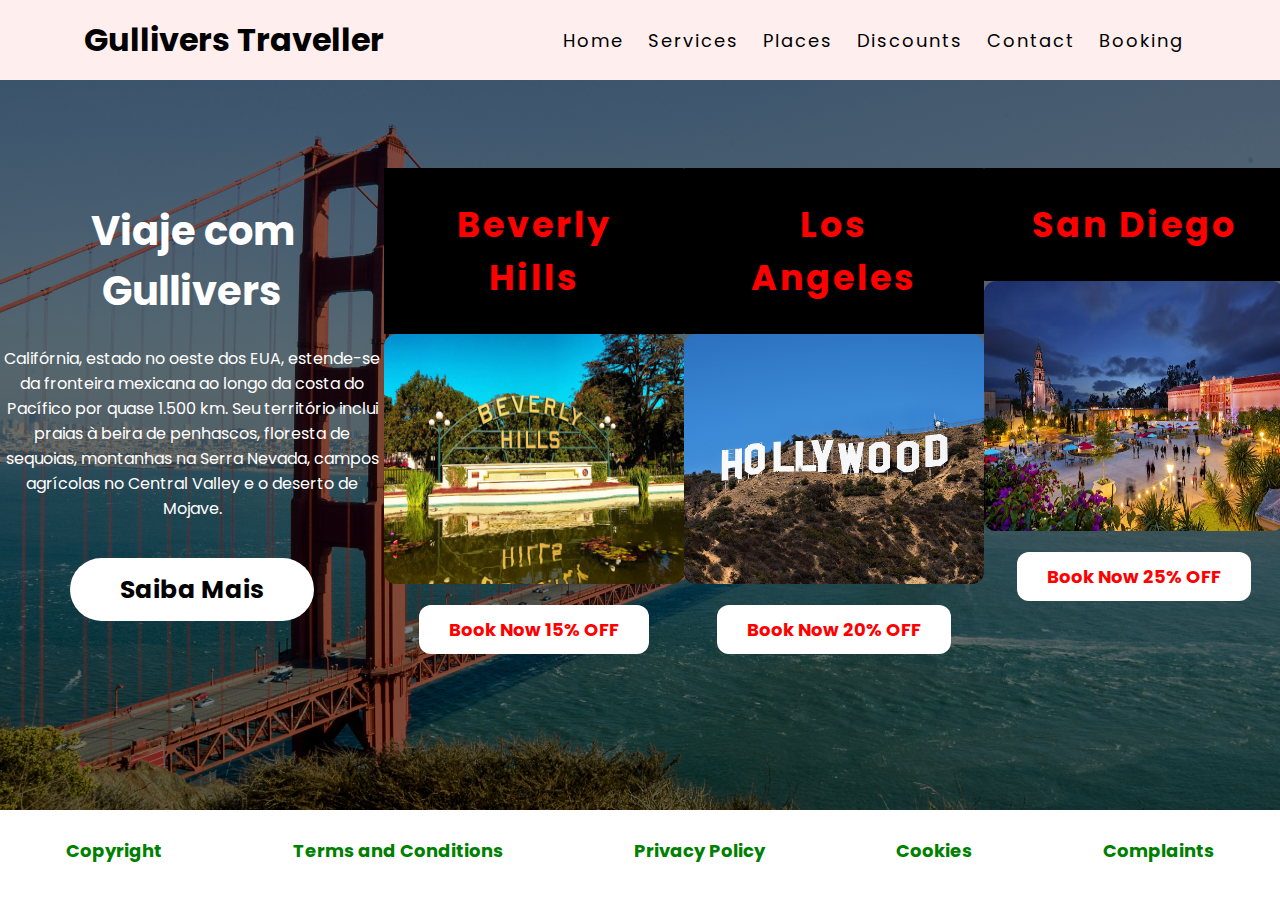
==== Viagem/html/index.html @ 86ba3e3d "Rascunho Pedro" ====
<!DOCTYPE html>
<html lang="pt-br">
<head>

    <meta charset="UTF-8">
    <meta http-equiv="X-UA-Compatible" content="IE=edge">
    <meta name="viewport" content="width=device-width, initial-scale=1.0">
    <link rel="stylesheet" type="text/css" href="../css/style.css">
    <link rel="preconnect" href="https://fonts.gstatic.com">
	<link href="https://fonts.googleapis.com/css2?family=Poppins:wght@300&display=swap" rel="stylesheet">
	<title>Gullivers Traveller</title>
	
</head>
<body>
	<div class="navbar">
		<div class="logo">
			<h1>Gullivers Traveller</h1>
		</div>
		<div class="menu">
			<ul>
				<li><a href="#">Home</a></li>
				<li><a href="#">Services</a></li>
				<li><a href="#">Places</a></li>
				<li><a href="#">Discounts</a></li>
				<li><a href="#">Contact</a></li>
				<li><a href="#">Booking</a></li>
			</ul>
		</div>
	</div>
	<div class="body">
		<div class="heading">
			<h1>Viaje com Gullivers</h1>
			<br>
			<p>Califórnia, estado no oeste dos EUA, estende-se da fronteira mexicana ao longo da costa do Pacífico por quase 1.500 km. Seu território inclui praias à beira de penhascos, floresta de sequoias, montanhas na Serra Nevada, campos agrícolas no Central Valley e o deserto de Mojave. </p>
			<br>
			<br>
			<a href="#">Saiba Mais</a>
		</div>
		<div class="tours">
			<div class="places">
				<h2>Beverly Hills</h2>
				<img src="../image/BeverlyHills1.jpg" style="width: 300px; height: 250px; border-radius: 12px;">
				<br>
				<br>
				<a href="#">Book Now 15% OFF</a>
			</div>
			<div class="places">
				<h2>Los Angeles</h2>
				<img src="../image/LosAngeles.jpg" style="width: 300px; height: 250px; border-radius: 12px;">
				<br>
				<br>
				<a href="#">Book Now 20% OFF</a>
			</div>
			<div class="places">
				<h2>San Diego</h2>
				<img src="../image/SanDiego.jpg" style="width: 300px; height: 250px; border-radius: 12px;">
				<br>
				<br>
				<a href="#">Book Now 25% OFF</a>
			</div>
		</div>
	</div>
	<div class="footer">
		<a href="#">Copyright</a>
		<a href="#">Terms and Conditions</a>
		<a href="#">Privacy Policy</a>
		<a href="#">Cookies</a>
		<a href="#">Complaints</a>
	</div>
</body>
</html>
---- Viagem/css/style.css ----
*{  
    scroll-behavior: smooth;
	padding: 0px;
	margin: 0px;
	box-sizing: border-box;
	list-style: none;
	font-family: 'Poppins', sans-serif;
}

.navbar{
    position: fixed;
	width: 100%;
	height: 80px;
	background-color: #fee;
	display: flex;
	justify-content: space-around;
	align-items: center;
	color: #000;
}
.menu ul{
	display: flex;
	align-items: center;
}

.menu ul li a{
	text-decoration: none;
	color: #000;
	padding: 5px 12px;
	letter-spacing: 2px;
	font-size: 18px;
}

.menu ul li a:hover{
	border-bottom: 4px solid #000;
	transition: 0.4s;
} 

.body{
	width: 100%;
	height: 90vh;
	display: flex;
	justify-content: space-around;
	align-items: center;
	background-image: linear-gradient(rgba(0,0,0,0.50),rgba(0,0,0,0.50)), url(../image/califa2.jpg);
	background-position: center;
	background-size: cover;
}

.heading{
	width: 30%;
	text-align: center;
	color: #fff;
}

.heading h1{
	font-size: 40px;
}

.heading a{
	text-decoration: none;
	color: #000;
	font-size: 25px;
	font-weight: bold;
	border-radius: 45px;
	padding: 14px 50px;
	background-color: #fff;
}

.heading a:hover{
	letter-spacing: 3px;
	transition: 0.6s;
}
.tours{
	width: 70%;
	display: flex;
	justify-content: space-around;
}

.places{
	display: inline;
	text-align: center;
	border-radius: 12px;
}

.places h2{
	color: red;
	font-size: 35px;
	letter-spacing: 3px;
	border-radius: 1px;
	padding: 30px 30px;
	background-color: #000;
}

.places a{
	text-decoration: none;
	color: red;
	font-weight: bold;
	font-size: 18px;
	border-radius: 12px;
	padding: 12px 30px;
	background-color: #fff;
}

.places a:hover{
	background-color: #000;
	letter-spacing: 3px;
	transition: 0.6s;
}

.footer{
	width: 100%;
	height: 80px;
	display: flex;
	justify-content: space-around;
	align-items: center;
}

.footer a{
	text-decoration: none;
	color: green;
	font-size: 18px;
	font-weight: bold;
}

.footer a:hover{
	text-decoration: underline;
	transition: 0.4s;
}
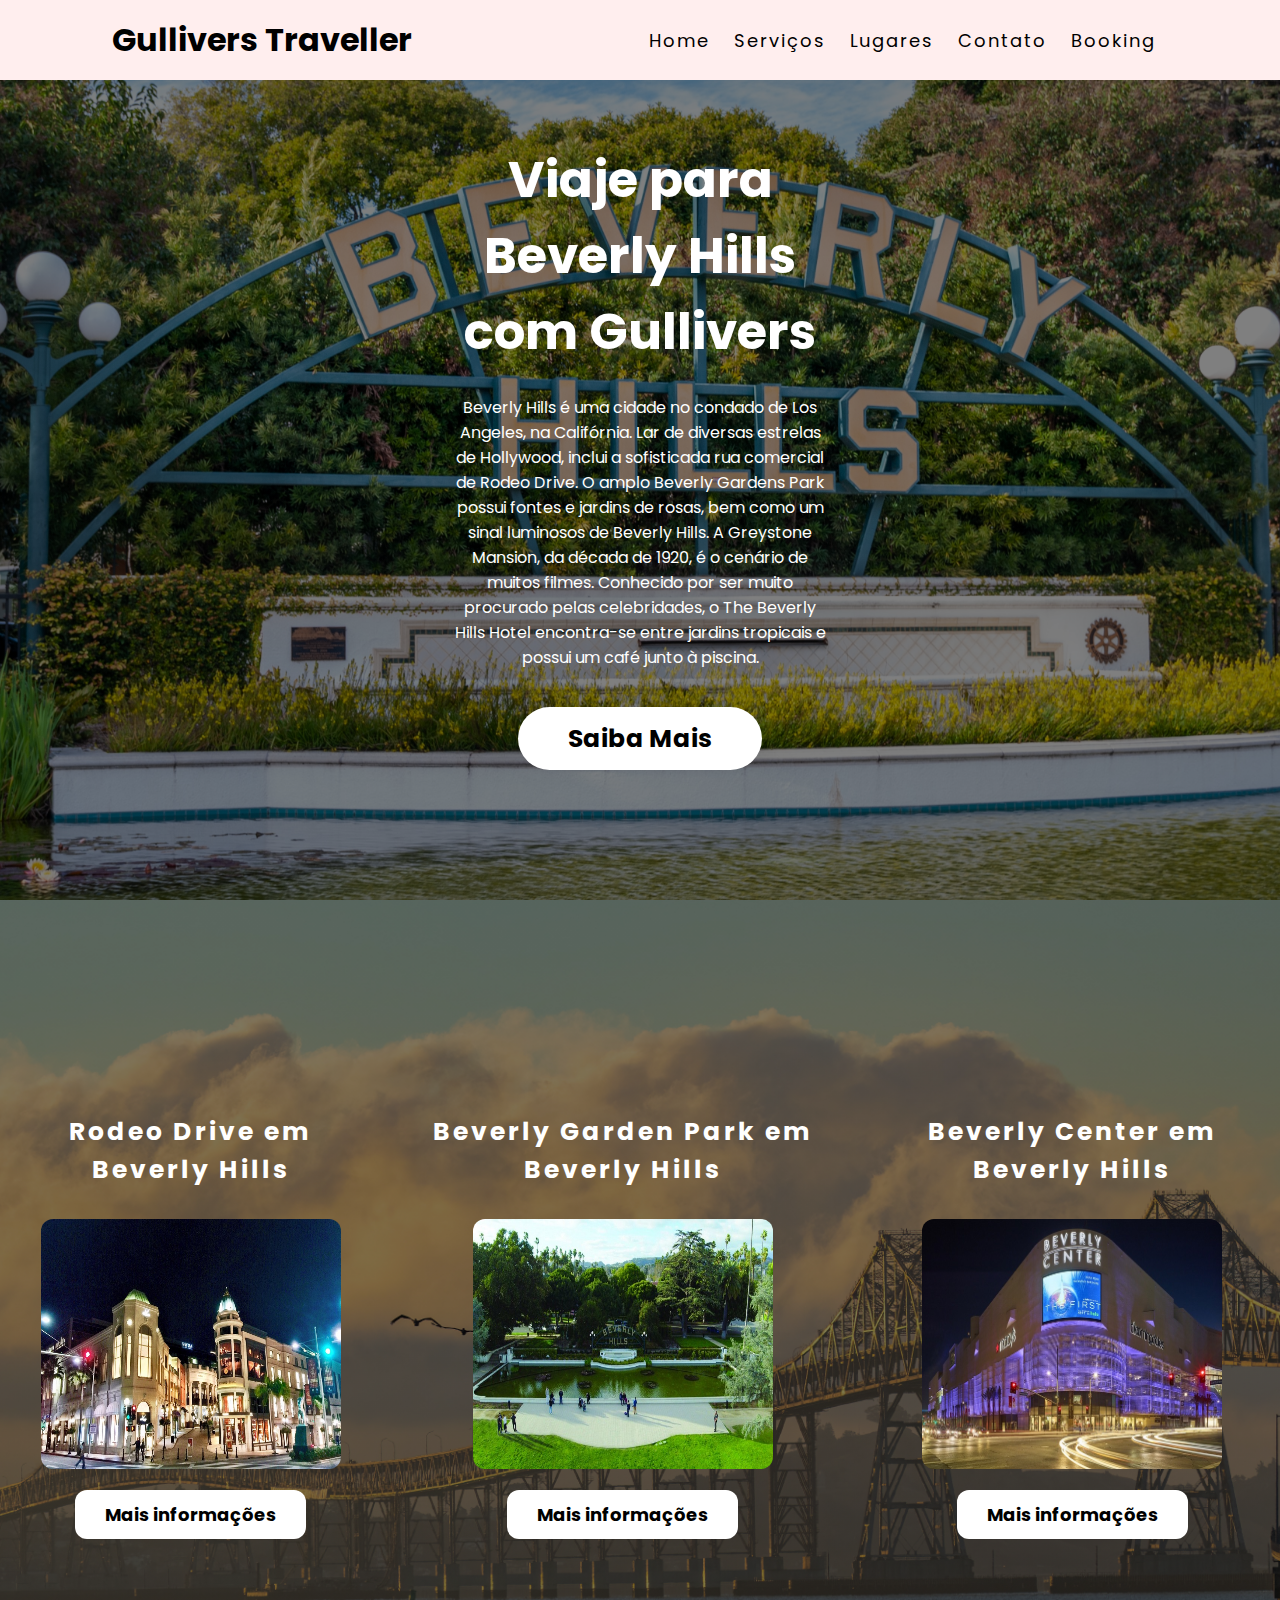
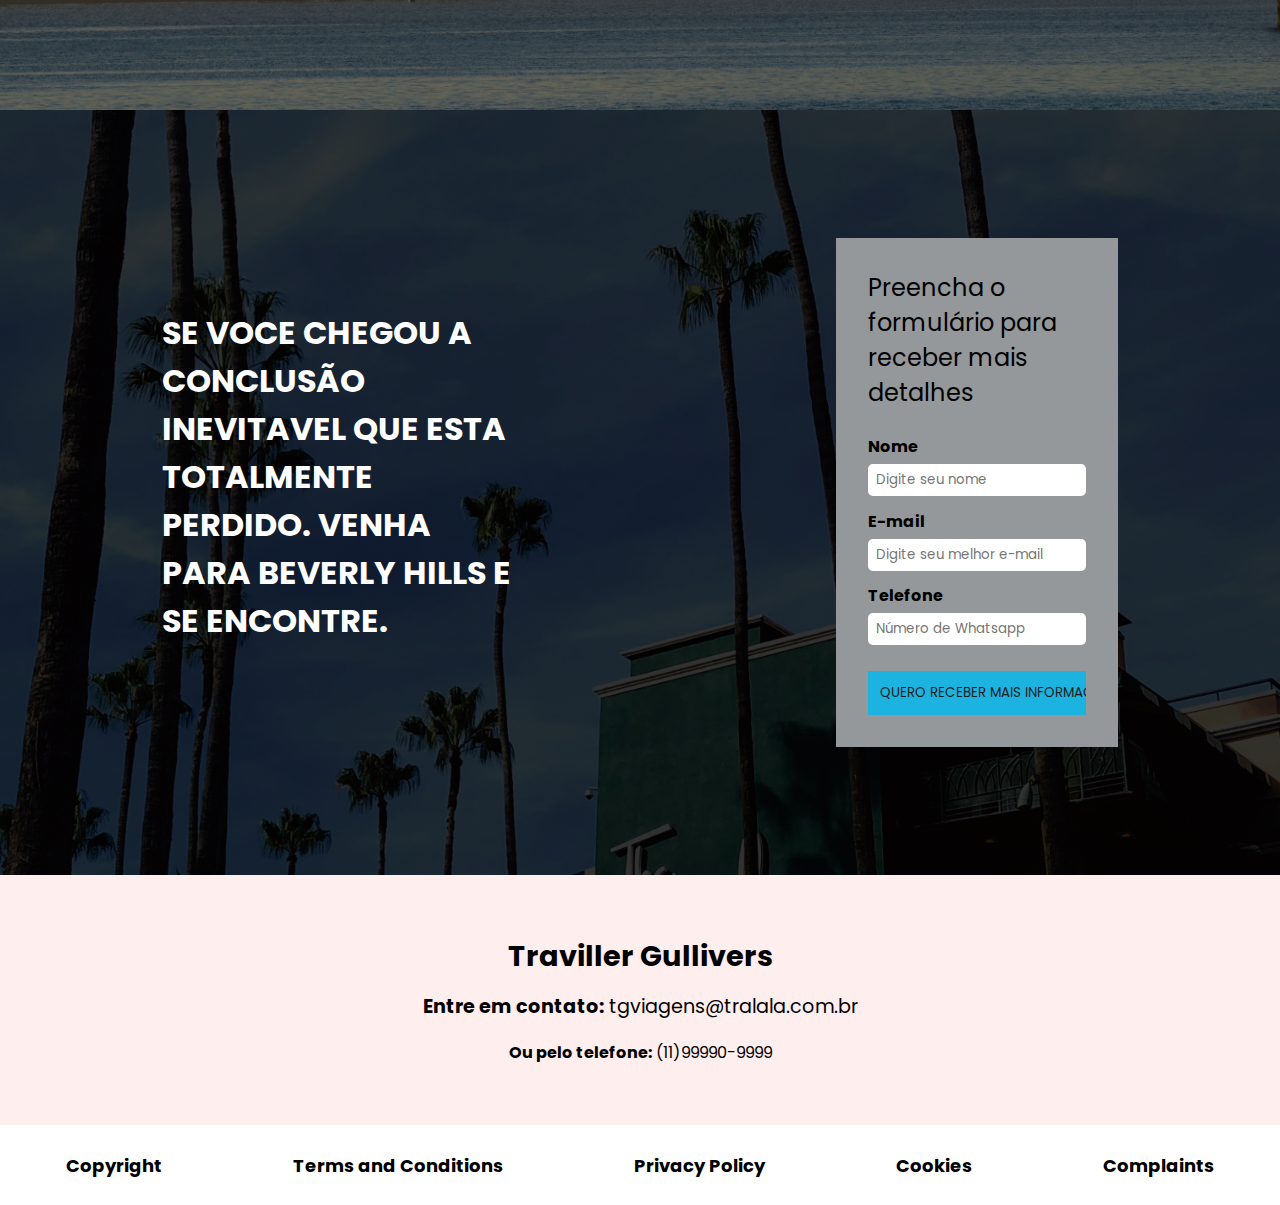
==== commit 6dbfb707: "Pedro Rascunho Inicial" ====
--- a/Viagem/html/index.html
+++ b/Viagem/html/index.html
@@ -11,7 +11,9 @@
 	<title>Gullivers Traveller</title>
 	
 </head>
+
 <body>
+	
 	<div class="navbar">
 		<div class="logo">
 			<h1>Gullivers Traveller</h1>
@@ -19,53 +21,94 @@
 		<div class="menu">
 			<ul>
 				<li><a href="#">Home</a></li>
-				<li><a href="#">Services</a></li>
-				<li><a href="#">Places</a></li>
-				<li><a href="#">Discounts</a></li>
-				<li><a href="#">Contact</a></li>
+				<li><a href="#">Serviços</a></li>
+				<li><a href="#">Lugares</a></li>
+				<li><a href="#">Contato</a></li>
 				<li><a href="#">Booking</a></li>
 			</ul>
 		</div>
 	</div>
+
 	<div class="body">
 		<div class="heading">
-			<h1>Viaje com Gullivers</h1>
+			<h1>Viaje para Beverly Hills com Gullivers</h1>
 			<br>
-			<p>Califórnia, estado no oeste dos EUA, estende-se da fronteira mexicana ao longo da costa do Pacífico por quase 1.500 km. Seu território inclui praias à beira de penhascos, floresta de sequoias, montanhas na Serra Nevada, campos agrícolas no Central Valley e o deserto de Mojave. </p>
+			<p>Beverly Hills é uma cidade no condado de Los Angeles, na Califórnia. Lar de diversas estrelas de Hollywood, inclui a sofisticada rua comercial de Rodeo Drive. O amplo Beverly Gardens Park possui fontes e jardins de rosas, bem como um sinal luminosos de Beverly Hills. A Greystone Mansion, da década de 1920, é o cenário de muitos filmes. Conhecido por ser muito procurado pelas celebridades, o The Beverly Hills Hotel encontra-se entre jardins tropicais e possui um café junto à piscina. </p>
 			<br>
 			<br>
 			<a href="#">Saiba Mais</a>
 		</div>
+	</div>
+
 		<div class="tours">
 			<div class="places">
-				<h2>Beverly Hills</h2>
-				<img src="../image/BeverlyHills1.jpg" style="width: 300px; height: 250px; border-radius: 12px;">
+				<h2>Rodeo Drive em Beverly Hills</h2>
+				<img src="../image/rua-rodeo-drive-em-beverly-hills.jpg" style="width: 300px; height: 250px; border-radius: 12px;">
 				<br>
 				<br>
-				<a href="#">Book Now 15% OFF</a>
+				<a href="#">Mais informações</a>
 			</div>
 			<div class="places">
-				<h2>Los Angeles</h2>
-				<img src="../image/LosAngeles.jpg" style="width: 300px; height: 250px; border-radius: 12px;">
+				<h2>Beverly Garden Park em Beverly Hills</h2>
+				<img src="../image/beverly-garden-park-beverly-hills.jpeg" style="width: 300px; height: 250px; border-radius: 12px;">
 				<br>
 				<br>
-				<a href="#">Book Now 20% OFF</a>
+				<a href="#">Mais informações</a>
 			</div>
 			<div class="places">
-				<h2>San Diego</h2>
-				<img src="../image/SanDiego.jpg" style="width: 300px; height: 250px; border-radius: 12px;">
+				<h2>Beverly Center em Beverly Hills</h2>
+				<img src="../image/beverly-center-beverly-hills.jpg" style="width: 300px; height: 250px; border-radius: 12px;">
 				<br>
 				<br>
-				<a href="#">Book Now 25% OFF</a>
+				<a href="#">Mais informações</a>
 			</div>
 		</div>
-	</div>
-	<div class="footer">
+
+	
+	<header class="event-subscription">
+		<div class="disclaimer">
+		  <p class="about-event">
+			Se voce chegou a conclusão inevitavel que esta totalmente perdido.
+			Venha para Beverly Hills e se encontre.
+		  </p>
+		</div>
+		<div class="subscription-form">
+		  <p>Preencha o formulário para receber mais detalhes</p>
+		  <form>
+			<div class="form-group">
+			  <label for="name">Nome</label>
+			  <input type="text" placeholder="Digite seu nome" />
+			</div>
+			<div class="form-group">
+			  <label for="email">E-mail</label>
+			  <input type="email" placeholder="Digite seu melhor e-mail" />
+			</div>
+			<div class="form-group">
+			  <label for="phone">Telefone</label>
+			  <input type="text" placeholder="Número de Whatsapp" />
+			</div>
+			<div class="form-group">
+			  </select>
+			</div>
+			<input type="submit" class="btn" value="Quero receber mais informações" />
+		  </form>
+		</div>
+	  </header>
+
+	<footer class="footer">
+		<h3>Traviller Gullivers</h3>
+		<p><span>Entre em contato:</span> tgviagens@tralala.com.br</p>
+		<p><span>Ou pelo telefone:</span> (11)99990-9999</p>
+	</footer>
+
+	<div class="footer2">
 		<a href="#">Copyright</a>
 		<a href="#">Terms and Conditions</a>
 		<a href="#">Privacy Policy</a>
 		<a href="#">Cookies</a>
 		<a href="#">Complaints</a>
 	</div>
+
 </body>
+
 </html>--- a/Viagem/css/style.css
+++ b/Viagem/css/style.css
@@ -7,6 +7,86 @@
 	font-family: 'Poppins', sans-serif;
 }
 
+:root {
+    --primary: #00baf2;
+    --secondary: #95989a;
+    --text-color: #fff;
+    --text-secondary: #000;
+    --text-tertiary: #5d5d5d;
+  }
+
+.event-subscription {
+    background: linear-gradient(rgba(0, 0, 0, 0.8), rgba(0, 0, 0, 0.8)),
+      url("../image/berveee.jpg");
+    background-position: center;
+    background-size: cover;
+    height: 85vh;
+    display: flex;
+    justify-content: space-around;
+    align-items: center;
+    color: var(--text-color);
+  }
+
+  .disclaimer .about-event {
+    font-size: 2em;
+    text-transform: uppercase;
+    max-width: 350px;
+    font-weight: bold;
+    margin-bottom: 1em;
+  }
+  
+  .disclaimer p {
+    font-size: 1.2em;
+    margin-bottom: 0.3em;
+  }
+  
+  .subscription-form {
+    background-color: var(--secondary);
+    padding: 2em;
+    max-width: 22%;
+  }
+  
+  .subscription-form p {
+    font-size: 1.5em;
+    color: var(--text-secondary);
+    margin-bottom: 1em;
+  }
+
+  .form-group {
+    display: flex;
+    flex-direction: column;
+    margin-bottom: 0.8em;
+  }
+  
+  .form-group label {
+    color: #000;
+    margin-bottom: 0.3em;
+    font-weight: bold;
+  }
+  
+  .form-group input,
+  .form-group select {
+    padding: 6px 8px;
+    border-radius: 5px;
+    border: none;
+    outline: none;
+  }
+  
+  .btn {
+    background-color: var(--primary);
+    color: #000;
+    text-transform: uppercase;
+    width: 100%;
+    padding: 12px;
+    border: none;
+    cursor: pointer;
+    opacity: 0.8;
+  }
+  
+  .btn:hover {
+    opacity: 1;
+  }
+
 .navbar{
     position: fixed;
 	width: 100%;
@@ -37,11 +117,11 @@
 
 .body{
 	width: 100%;
-	height: 90vh;
-	display: flex;
-	justify-content: space-around;
-	align-items: center;
-	background-image: linear-gradient(rgba(0,0,0,0.50),rgba(0,0,0,0.50)), url(../image/califa2.jpg);
+	height: 100vh;
+	display: flex;
+	justify-content: space-around;
+	align-items: center;
+	background-image: linear-gradient(rgba(0,0,0,0.50),rgba(0,0,0,0.50)), url(../image/BHs.jpg);
 	background-position: center;
 	background-size: cover;
 }
@@ -53,7 +133,7 @@
 }
 
 .heading h1{
-	font-size: 40px;
+	font-size: 50px;
 }
 
 .heading a{
@@ -70,10 +150,16 @@
 	letter-spacing: 3px;
 	transition: 0.6s;
 }
+
 .tours{
-	width: 70%;
-	display: flex;
-	justify-content: space-around;
+	width: 100%;
+	height: 90vh;
+	display: flex;
+	justify-content: space-around;
+	align-items: center;
+	background-image: linear-gradient(rgba(0,0,0,0.50),rgba(0,0,0,0.50)), url(../image/califa.jpg);
+	background-position: center;
+	background-size: cover;
 }
 
 .places{
@@ -83,17 +169,16 @@
 }
 
 .places h2{
-	color: red;
-	font-size: 35px;
+	color: #fff;
+	font-size: 25px;
 	letter-spacing: 3px;
 	border-radius: 1px;
 	padding: 30px 30px;
-	background-color: #000;
 }
 
 .places a{
 	text-decoration: none;
-	color: red;
+	color: #000;
 	font-weight: bold;
 	font-size: 18px;
 	border-radius: 12px;
@@ -102,12 +187,12 @@
 }
 
 .places a:hover{
-	background-color: #000;
+	background-color: #fff;
 	letter-spacing: 3px;
 	transition: 0.6s;
 }
 
-.footer{
+.footer2{
 	width: 100%;
 	height: 80px;
 	display: flex;
@@ -115,14 +200,39 @@
 	align-items: center;
 }
 
-.footer a{
-	text-decoration: none;
-	color: green;
+.footer2 a{
+	text-decoration: none;
+	color: #000;
 	font-size: 18px;
 	font-weight: bold;
 }
 
-.footer a:hover{
+.footer2 a:hover{
 	text-decoration: underline;
 	transition: 0.4s;
-}+}
+
+.footer {
+    text-align: center;
+    background-color: #fee;
+    height: 250px;
+    display: flex;
+    flex-direction: column;
+    justify-content: center;
+  }
+  
+  .footer h3 {
+    font-size: 1.8em;
+    margin-bottom: 0.5em;
+  }
+  
+  .footer p:nth-child(2) {
+    margin-bottom: 1em;
+    font-size: 1.2em;
+  }
+  
+  .footer span {
+    font-weight: bold;
+  }
+
+
